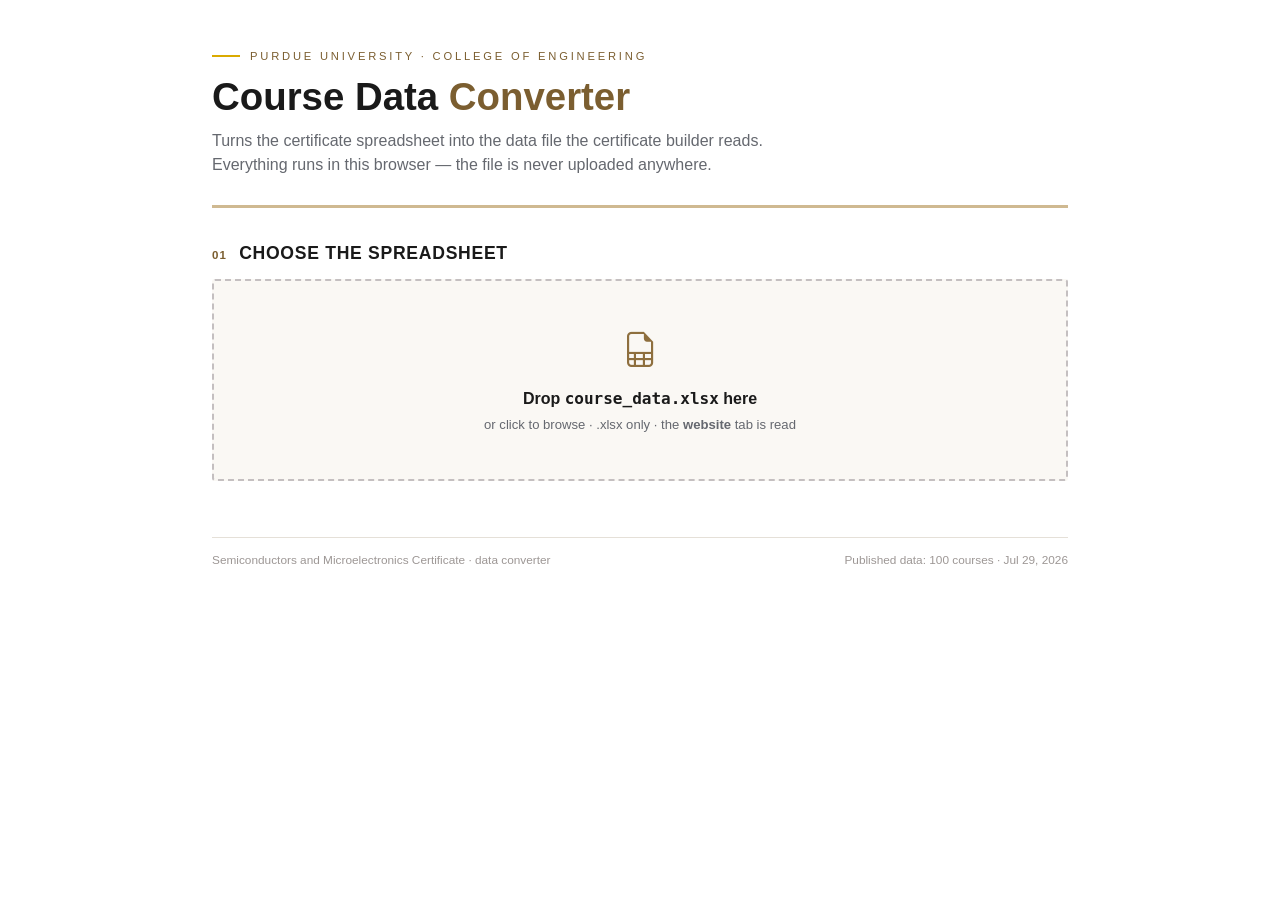
==== admin.html @ adde68a2 "Fix misleading row numbers and catch silent spreadsheet mistakes Warnings quoted the wrong row numbe" ====
<!DOCTYPE html>
<html lang="en">
<head>
  <meta charset="UTF-8" />
  <meta name="viewport" content="width=device-width, initial-scale=1.0" />
  <title>Course Data Converter — Semiconductors Certificate</title>

  <link href="https://cdn.jsdelivr.net/npm/bootstrap-icons@1.11.3/font/bootstrap-icons.css" rel="stylesheet" />
  <script src="https://cdn.sheetjs.com/xlsx-0.20.3/package/dist/xlsx.full.min.js"
          integrity="sha384-EnyY0/GSHQGSxSgMwaIPzSESbqoOLSexfnSMN2AP+39Ckmn92stwABZynq1JyzdT"
          crossorigin="anonymous"></script>

  <style>
    :root {
      --pu-gold:#CFB991; --pu-aged:#8E6F3E; --pu-aged-deep:#7B5E30; --pu-rush:#DAAA00;
      --pu-dust:#EBD99F; --pu-steel:#555960; --pu-railway-gray:#9D9795; --pu-steam:#C4BFC0;
      --pu-font-sans:'Acumin Pro','Franklin Gothic Medium',Arial,sans-serif;
      --pu-font-sans-cd:'Acumin Pro Condensed','Franklin Gothic Medium',Arial,sans-serif;
      --pu-font-mono:ui-monospace,SFMono-Regular,'SF Mono',Menlo,monospace;
      --bg-tint:#F4F1EC; --bg-warm:#FAF8F4; --border-rule:#E5E0D8; --border-soft:rgba(142,111,62,.18);
      --text-primary:#1A1A1A; --text-muted:#65686F;
      --ok:#1E7E34; --ok-bg:#F0F9F2; --warn:#8A6D00; --warn-bg:#FFF9E3; --err:#C0392B; --err-bg:#FDF2F1;
    }
    *,*::before,*::after { box-sizing:border-box; }
    body {
      margin:0; background:#fff; color:var(--text-primary);
      font-family:var(--pu-font-sans); line-height:1.5;
    }
    .wrap { max-width:920px; margin:0 auto; padding:0 32px 80px; }

    header { padding:48px 0 28px; border-bottom:3px solid var(--pu-gold); margin-bottom:32px; }
    .overline {
      font-size:.7rem; letter-spacing:.25em; text-transform:uppercase;
      color:var(--pu-aged-deep); margin-bottom:12px; display:flex; align-items:center; gap:10px;
    }
    .overline::before { content:''; width:28px; height:2px; background:var(--pu-rush); }
    h1 {
      font-family:var(--pu-font-sans-cd); font-size:2.4rem; font-weight:700;
      line-height:1.05; margin:0 0 12px;
    }
    h1 span { color:var(--pu-aged-deep); }
    .lede { color:var(--text-muted); max-width:600px; margin:0; }

    /* ── Steps ── */
    .step { margin-bottom:34px; }
    .step-head { display:flex; align-items:baseline; gap:12px; margin-bottom:12px; }
    .step-num {
      font-family:var(--pu-font-sans-cd); font-size:.72rem; font-weight:700;
      letter-spacing:.1em; color:var(--pu-aged-deep);
    }
    .step-title {
      font-family:var(--pu-font-sans-cd); font-size:1.1rem; font-weight:600;
      letter-spacing:.04em; text-transform:uppercase; margin:0;
    }
    .step.locked { opacity:.4; pointer-events:none; }

    /* ── Drop zone ── */
    #drop {
      border:2px dashed var(--pu-steam); border-radius:3px; background:var(--bg-warm);
      padding:44px 24px; text-align:center; cursor:pointer; transition:all .15s ease;
    }
    #drop:hover, #drop.over { border-color:var(--pu-aged); background:var(--pu-dust); }
    #drop i { font-size:2.2rem; color:var(--pu-aged); display:block; margin-bottom:10px; }
    #drop .big { font-size:1rem; font-weight:600; margin-bottom:4px; }
    #drop .small { font-size:.82rem; color:var(--text-muted); }
    #file { display:none; }

    /* ── Report ── */
    .report { display:none; }
    .report.show { display:block; }
    .summary-grid {
      display:grid; grid-template-columns:repeat(auto-fit,minmax(120px,1fr));
      gap:10px; margin-bottom:20px;
    }
    .stat { border:1px solid var(--border-rule); padding:12px 14px; background:#fff; }
    .stat .n {
      font-family:var(--pu-font-sans-cd); font-size:1.7rem; font-weight:700;
      line-height:1; color:var(--pu-aged-deep);
    }
    .stat .l {
      font-size:.66rem; letter-spacing:.1em; text-transform:uppercase;
      color:var(--text-muted); margin-top:5px;
    }
    .stat .d { font-size:.7rem; margin-top:4px; color:var(--text-muted); }
    .stat .d.up { color:var(--ok); } .stat .d.down { color:var(--err); }

    .finding {
      border-left:3px solid var(--pu-steam); padding:11px 14px; margin-bottom:8px;
      font-size:.86rem; background:var(--bg-warm);
    }
    .finding.ok   { border-color:var(--ok);   background:var(--ok-bg); }
    .finding.warn { border-color:var(--pu-rush); background:var(--warn-bg); }
    .finding.err  { border-color:var(--err);  background:var(--err-bg); }
    .finding-head { display:flex; align-items:center; gap:8px; font-weight:600; }
    .finding.ok .finding-head   { color:var(--ok); }
    .finding.warn .finding-head { color:var(--warn); }
    .finding.err .finding-head  { color:var(--err); }
    .finding-body { margin-top:6px; color:var(--text-muted); font-size:.8rem; line-height:1.55; }
    .finding-body ul { margin:5px 0 0; padding-left:18px; }
    .finding-body li { margin-bottom:2px; }
    .finding-body code {
      font-family:var(--pu-font-mono); font-size:.76rem;
      background:rgba(0,0,0,.05); padding:1px 4px; border-radius:2px;
    }

    .section-label {
      font-size:.68rem; letter-spacing:.12em; text-transform:uppercase;
      color:var(--pu-aged-deep); font-weight:600; margin:22px 0 9px;
    }

    /* ── Actions ── */
    .actions { display:flex; gap:12px; align-items:center; flex-wrap:wrap; margin-top:8px; }
    .btn {
      font-family:var(--pu-font-sans-cd); font-size:.85rem; font-weight:600;
      letter-spacing:.09em; text-transform:uppercase; padding:13px 26px;
      border:1px solid var(--pu-aged); border-radius:2px; background:var(--pu-gold);
      color:#000; cursor:pointer; display:inline-flex; align-items:center; gap:9px;
      transition:all .15s ease;
    }
    .btn:hover:not(:disabled) { background:var(--pu-aged); color:#fff; }
    .btn:disabled { opacity:.35; cursor:not-allowed; }
    .btn-ghost {
      background:transparent; border-color:var(--border-rule); color:var(--text-muted);
      font-family:var(--pu-font-sans); text-transform:none; letter-spacing:.04em; font-weight:400;
    }
    .btn-ghost:hover { border-color:var(--pu-aged); color:#000; background:var(--bg-tint); }

    .publish-steps {
      counter-reset:ps; list-style:none; padding:0; margin:14px 0 0;
      font-size:.86rem; color:var(--text-muted);
    }
    .publish-steps li {
      counter-increment:ps; padding:9px 0 9px 34px; position:relative;
      border-bottom:1px solid var(--border-rule);
    }
    .publish-steps li:last-child { border-bottom:none; }
    .publish-steps li::before {
      content:counter(ps); position:absolute; left:0; top:8px;
      width:21px; height:21px; border-radius:50%; background:var(--pu-dust);
      color:var(--pu-aged-deep); font-size:.7rem; font-weight:700;
      display:flex; align-items:center; justify-content:center;
    }
    .publish-steps strong { color:var(--text-primary); }
    .publish-steps code {
      font-family:var(--pu-font-mono); font-size:.78rem;
      background:var(--bg-tint); padding:1px 5px; border-radius:2px; color:var(--text-primary);
    }
    .note {
      background:var(--bg-warm); border-left:3px solid var(--pu-gold);
      padding:12px 15px; font-size:.82rem; color:var(--text-muted);
      line-height:1.6; margin-top:16px;
    }
    .note strong { color:var(--pu-aged-deep); }
    footer {
      margin-top:56px; padding-top:14px; border-top:1px solid var(--border-rule);
      font-size:.74rem; color:var(--pu-railway-gray);
      display:flex; justify-content:space-between; gap:16px; flex-wrap:wrap;
    }
    @media (max-width:640px) { .wrap { padding:0 18px 60px; } h1 { font-size:1.8rem; } }
  </style>
</head>
<body>
<div class="wrap">

  <header>
    <div class="overline">Purdue University · College of Engineering</div>
    <h1>Course Data <span>Converter</span></h1>
    <p class="lede">
      Turns the certificate spreadsheet into the data file the certificate builder reads.
      Everything runs in this browser — the file is never uploaded anywhere.
    </p>
  </header>

  <div class="step" id="step-1">
    <div class="step-head"><span class="step-num">01</span><h2 class="step-title">Choose the spreadsheet</h2></div>
    <div id="drop" tabindex="0" role="button" aria-label="Choose or drop the course data spreadsheet">
      <i class="bi bi-file-earmark-spreadsheet"></i>
      <div class="big">Drop <code>course_data.xlsx</code> here</div>
      <div class="small">or click to browse · .xlsx only · the <strong>website</strong> tab is read</div>
    </div>
    <input type="file" id="file" accept=".xlsx" />
  </div>

  <div class="report" id="report">
    <div class="step">
      <div class="step-head"><span class="step-num">02</span><h2 class="step-title">Review what changed</h2></div>
      <div class="summary-grid" id="stats"></div>
      <div id="findings"></div>
    </div>

    <div class="step" id="step-3">
      <div class="step-head"><span class="step-num">03</span><h2 class="step-title">Publish</h2></div>
      <div class="actions">
        <button class="btn" id="btn-download"><i class="bi bi-download"></i> Download course-data.json</button>
        <button class="btn btn-ghost" id="btn-restart"><i class="bi bi-arrow-counterclockwise"></i> Start over</button>
      </div>
      <ol class="publish-steps">
        <li>Download the file above. Keep the name <code>course-data.json</code> exactly as-is.</li>
        <li>Open the <strong>ZMI</strong> and go to the folder holding <code>index.html</code>.</li>
        <li><strong>Rename</strong> the existing <code>course-data.json</code> to something like
            <code>course-data-2026-fall.json</code>. This is your undo — don't skip it.</li>
        <li>Upload the new <code>course-data.json</code> into that same folder.</li>
        <li>Open the certificate builder and check the footer shows today's date.</li>
      </ol>
      <div class="note" id="blocked-note" style="display:none">
        <strong>Publishing is blocked.</strong> Fix the errors listed above in the spreadsheet,
        then drop the corrected file in again. The builder keeps showing the current course
        list until a valid file is published, so nothing is broken in the meantime.
      </div>
    </div>
  </div>

  <footer>
    <span>Semiconductors and Microelectronics Certificate · data converter</span>
    <span id="live-status">Checking published data…</span>
  </footer>
</div>

<script>
/* ══════════════════════════════════════════════════════════════
   PROGRAM POLICY — deliberately NOT read from the spreadsheet.
   The five certificate areas, their display order, and their short
   labels are program decisions, not catalog data. Keeping them here
   means a semester upload can only change which courses exist, never
   what the certificate requires or how it is organised.
══════════════════════════════════════════════════════════════ */
const SCHEMA_VERSION = 1;
const SHEET_NAME = 'website';
const MAX_BYTES = 12 * 1024 * 1024;

const AREA_POLICY = [
  { id:'dev', label:'Semiconductor and Microelectronic Devices',                            short:'Devices' },
  { id:'mat', label:'Semiconductor Materials, Characterization, and Processing',            short:'Materials & Processing' },
  { id:'ic',  label:'Integrated Circuit & System Design, Electronic Design Automation',     short:'IC Design & EDA' },
  { id:'pkg', label:'Electronics Packaging, Heterogeneous Integration, and Thermal Management', short:'Packaging & Thermal' },
  { id:'mfg', label:'Semiconductor Manufacturing and Global Supply Chain Management',       short:'Manufacturing & Supply Chain' },
];
const AREA_BY_LABEL = new Map(AREA_POLICY.map((a, i) => [a.label.toLowerCase(), i]));

/* Rows whose Course Number is this go to the experience section, not the technical bucket */
const VIP_MARKER = 'VIP';

const $ = id => document.getElementById(id);
const esc = s => String(s).replace(/[&<>"']/g, c =>
  ({ '&':'&amp;','<':'&lt;','>':'&gt;','"':'&quot;',"'":'&#39;' }[c]));

let published = null;   /* currently-live catalog, for the diff */
let result = null;      /* latest conversion */

/* ══════════════════════════════════════════════════════════════
   NORMALISATION — must stay in step with how the builder renders
══════════════════════════════════════════════════════════════ */
const cleanTitle = t => String(t).replace(/^[A-Z]{2,5}\s*\d{3,5}[A-Z]{0,2}\s+/, '').replace(/\s+/g, ' ').trim();
const normTitle  = t => cleanTitle(t).replace(/\(.*?\)/g, '').replace(/\[.*?\]/g, '').replace(/[^a-z0-9]/gi, '').toLowerCase();
const cell       = v => v == null ? '' : String(v).replace(/\s+/g, ' ').trim();

function convert(workbook, filename) {
  const errors = [], warnings = [], notes = [];

  /* Tolerate "Website" / " website " — capitalising a tab is a likely slip and
     there is no other tab it could be confused with. */
  const sheetKey = workbook.SheetNames.find(n => n.trim().toLowerCase() === SHEET_NAME);
  const sheet = sheetKey ? workbook.Sheets[sheetKey] : null;
  if (!sheet) {
    errors.push({
      title: `No sheet named "${SHEET_NAME}"`,
      body: `This workbook has: ${workbook.SheetNames.map(n => `<code>${esc(n)}</code>`).join(', ')}. ` +
            `The converter only reads the <code>${SHEET_NAME}</code> tab — rename the tab or use the right file.`
    });
    return { errors, warnings, notes };
  }
  if (sheetKey !== SHEET_NAME) {
    notes.push({ title: `Read the tab named "${esc(sheetKey)}"`,
      body: `Matched it to <code>${SHEET_NAME}</code> ignoring case and spacing. Renaming the tab to exactly ` +
            `<code>${SHEET_NAME}</code> avoids any doubt.` });
  }

  /* blankrows:true keeps grid indices aligned with real spreadsheet rows, so the
     row numbers quoted in warnings match what the admin sees in Excel. */
  const grid = XLSX.utils.sheet_to_json(sheet, { header: 1, blankrows: true, defval: '' });
  if (grid.length < 3) {
    errors.push({ title: 'Sheet looks empty', body: 'Expected skill names in row 1, column headers in row 2, and courses from row 3 down.' });
    return { errors, warnings, notes };
  }

  /* Row 1, column F onward = skill names */
  const skills = [];
  for (let c = 5; c < grid[0].length; c++) {
    const name = cell(grid[0][c]);
    if (name) skills.push({ col: c, name });
  }
  if (!skills.length) {
    errors.push({ title: 'No skill columns found', body: 'Expected skill names in row 1 starting at column F.' });
    return { errors, warnings, notes };
  }
  const skillNames = skills.map(s => s.name);

  const dupSkills = skillNames.filter((n, i) => skillNames.indexOf(n) !== i);
  if (dupSkills.length) {
    errors.push({
      title: `Duplicate skill column${dupSkills.length > 1 ? 's' : ''}`,
      body: `These skill names appear more than once in row 1: ${[...new Set(dupSkills)].map(s => `<code>${esc(s)}</code>`).join(', ')}. ` +
            `Each skill needs its own unique column.`
    });
  }

  /* A skill column with data but no header in row 1 would be dropped silently */
  const widest = grid.reduce((m, row) => Math.max(m, (row || []).length), 0);
  const headerless = [];
  for (let c = 5; c < widest; c++) {
    if (cell(grid[0] && grid[0][c])) continue;
    const used = grid.slice(2).some(row => cell(row && row[c]));
    if (used) headerless.push(XLSX.utils.encode_col(c));
  }
  if (headerless.length) warnings.push({
    title: `${headerless.length} column${headerless.length === 1 ? '' : 's'} have marks but no skill name`,
    body: `Column${headerless.length === 1 ? '' : 's'} ${headerless.map(c => `<code>${c}</code>`).join(', ')} ` +
          `${headerless.length === 1 ? 'contains' : 'contain'} data below row 2, but row 1 is blank there — ` +
          `so ${headerless.length === 1 ? 'it is' : 'they are'} ` +
          `being ignored entirely. Add the skill name in row 1 to include ${headerless.length === 1 ? 'it' : 'them'}.`
  });

  /* Rows 3+ = courses */
  const courses = [], vip = [], unknownAreas = new Map(), skipped = [];
  const noCredits = [], noSkills = [], badFlags = [], badMarks = [];

  for (let r = 2; r < grid.length; r++) {
    const row = grid[r];
    if (!row || !row.length) continue;
    const flag  = cell(row[0]).toLowerCase();
    const area  = cell(row[1]);
    const num   = cell(row[2]);
    const title = cell(row[3]);

    if (flag !== 'yes') {
      /* Anything other than yes/no in column A drops the row — say so rather than
         letting a course vanish without explanation. */
      if (flag && flag !== 'no' && (num || title)) {
        badFlags.push({ row: r + 1, val: cell(row[0]), num: num || title });
      }
      continue;
    }
    if (!num && !title) continue;                       /* blank filler row */
    if (!num || !title) {
      skipped.push({ row: r + 1, why: !num ? 'no course number' : 'no course title' });
      continue;
    }

    /* Only "x" tags a skill — flag anything else so ticks or 1s aren't lost quietly */
    skills.forEach(sk => {
      const v = cell(row[sk.col]);
      if (v && v.toLowerCase() !== 'x') badMarks.push({ row: r + 1, col: XLSX.utils.encode_col(sk.col), val: v });
    });

    const rawCr = row[4];
    let credits = null;
    if (rawCr !== '' && rawCr != null) {
      const n = Number(rawCr);
      if (Number.isFinite(n) && n >= 0 && n <= 12) credits = Math.round(n);
      else warnings.push({ title: `Unreadable credit value on row ${r + 1}`,
                           body: `<code>${esc(num)}</code> has <code>${esc(String(rawCr))}</code> in the Credits column. ` +
                                 `It will be treated as variable-credit and the student will choose.` });
    }

    const s = [];
    skills.forEach((sk, idx) => { if (cell(row[sk.col]).toLowerCase() === 'x') s.push(idx); });

    if (num.toUpperCase() === VIP_MARKER) { vip.push({ n: VIP_MARKER, t: cleanTitle(title), s }); continue; }

    const ai = AREA_BY_LABEL.get(area.toLowerCase());
    if (ai === undefined) {
      if (!unknownAreas.has(area)) unknownAreas.set(area, []);
      unknownAreas.get(area).push(`${num} (row ${r + 1})`);
      continue;
    }

    const c = { a: ai, n: num, t: cleanTitle(title), c: credits, s };
    if (credits === null) noCredits.push(c);
    if (!s.length) noSkills.push(c);
    courses.push(c);
  }

  /* Blocking: an unrecognised area would silently create a sixth category */
  if (unknownAreas.size) {
    for (const [bad, who] of unknownAreas) {
      errors.push({
        title: `Unknown certificate area: "${esc(bad || '(blank)')}"`,
        body: `Affects ${who.length} course${who.length === 1 ? '' : 's'}: ${who.slice(0, 6).map(esc).join(', ')}` +
              `${who.length > 6 ? `, +${who.length - 6} more` : ''}.<br>` +
              `The Primary Certificate Area must exactly match one of the five:` +
              `<ul>${AREA_POLICY.map(a => `<li><code>${esc(a.label)}</code></li>`).join('')}</ul>` +
              `Usually this is a typo or a stray space. Fix it in the spreadsheet and re-drop the file.`
      });
    }
  }
  if (!courses.length && !errors.length) {
    errors.push({ title: 'No courses found', body: 'No rows had <code>Certificate = Yes</code> with a course number and title.' });
  }

  /* Cross-listings / renumberings sharing a normalised title */
  const groups = new Map();
  courses.forEach((c, i) => {
    const k = normTitle(c.t);
    if (!groups.has(k)) groups.set(k, []);
    groups.get(k).push(i);
  });
  const xlists = [];
  for (const [k, idxs] of groups) {
    if (idxs.length > 1) {
      idxs.forEach(i => { courses[i].x = k.slice(0, 14); });
      xlists.push(idxs.map(i => courses[i].n));
    }
  }
  courses.forEach((c, i) => { c.i = i; });

  /* Non-blocking findings */
  /* Course numbers repeat across special-topics offerings, so list titles too */
  const courseLine = c => `<li><code>${esc(c.n)}</code> ${esc(c.t)}</li>`;
  if (noCredits.length) warnings.push({
    title: `${noCredits.length} course${noCredits.length === 1 ? '' : 's'} without credit hours`,
    body: `Students will pick the hours themselves for these. That is correct for variable-credit ` +
          `special topics — but if any of them do have a fixed credit value, add it to the spreadsheet.` +
          `<ul>${noCredits.slice(0, 10).map(courseLine).join('')}</ul>` +
          `${noCredits.length > 10 ? `…and ${noCredits.length - 10} more.` : ''}`
  });
  if (xlists.length) warnings.push({
    title: `${xlists.length} set${xlists.length === 1 ? '' : 's'} of courses share a title`,
    body: `The builder will warn students who select more than one from a set, since cross-listed or ` +
          `renumbered courses usually can't both count.` +
          `<ul>${xlists.map(g => `<li>${g.map(n => `<code>${esc(n)}</code>`).join(' · ')}</li>`).join('')}</ul>`
  });
  if (noSkills.length) notes.push({
    title: `${noSkills.length} course${noSkills.length === 1 ? '' : 's'} have no skill tags`,
    body: `These still appear in the catalog and count toward credits — they just won't surface in ` +
          `skill filtering. Add <code>x</code> marks in the skill columns to make them findable.` +
          `<ul>${noSkills.slice(0, 10).map(courseLine).join('')}</ul>` +
          `${noSkills.length > 10 ? `…and ${noSkills.length - 10} more.` : ''}`
  });
  if (skipped.length) warnings.push({
    title: `${skipped.length} row${skipped.length === 1 ? '' : 's'} skipped`,
    body: `<ul>${skipped.slice(0, 8).map(s => `<li>Row ${s.row} — ${esc(s.why)}</li>`).join('')}</ul>` +
          `${skipped.length > 8 ? `…and ${skipped.length - 8} more.` : ''}`
  });
  if (badFlags.length) warnings.push({
    title: `${badFlags.length} row${badFlags.length === 1 ? '' : 's'} left out — unrecognised Certificate value`,
    body: `The <strong>Certificate</strong> column must say <code>Yes</code> for a course to appear. ` +
          `These say something else, so they are being left out:` +
          `<ul>${badFlags.slice(0, 8).map(f => `<li>Row ${f.row} — <code>${esc(f.val)}</code> on ${esc(f.num)}</li>`).join('')}</ul>` +
          `${badFlags.length > 8 ? `…and ${badFlags.length - 8} more.` : ''}`
  });
  if (badMarks.length) warnings.push({
    title: `${badMarks.length} skill cell${badMarks.length === 1 ? '' : 's'} not marked with "x"`,
    body: `Only a lower- or upper-case <code>x</code> tags a course with a skill. These cells contain ` +
          `something else, so those skills are <strong>not</strong> being applied:` +
          `<ul>${badMarks.slice(0, 8).map(m => `<li>Row ${m.row}, column ${esc(m.col)} — <code>${esc(m.val)}</code></li>`).join('')}</ul>` +
          `${badMarks.length > 8 ? `…and ${badMarks.length - 8} more.` : ''}`
  });
  const emptyAreas = AREA_POLICY.filter((a, i) => !courses.some(c => c.a === i));
  if (emptyAreas.length) warnings.push({
    title: `${emptyAreas.length} certificate area${emptyAreas.length === 1 ? ' has' : 's have'} no courses`,
    body: `${emptyAreas.map(a => `<code>${esc(a.short)}</code>`).join(', ')}. Students need courses from at ` +
          `least two areas, so an empty area narrows their options.`
  });

  const doc = {
    schemaVersion: SCHEMA_VERSION,
    generatedAt: new Date().toISOString().replace(/\.\d+Z$/, 'Z'),
    source: filename,
    sheet: SHEET_NAME,
    counts: { courses: courses.length, vip: vip.length, skills: skillNames.length, areas: AREA_POLICY.length },
    skills: skillNames,
    areas: AREA_POLICY.map(a => ({ id: a.id, label: a.label, short: a.short })),
    courses, vip
  };
  return { doc, errors, warnings, notes };
}

/* ══════════════════════════════════════════════════════════════
   DIFF against what's live
══════════════════════════════════════════════════════════════ */
function diff(next, prev) {
  if (!prev) return null;
  const key = c => `${c.n}␟${c.t}`;
  const a = new Set((prev.courses || []).map(key));
  const b = new Set((next.courses || []).map(key));
  const added   = (next.courses || []).filter(c => !a.has(key(c)));
  const removed = (prev.courses || []).filter(c => !b.has(key(c)));
  const skillsAdded   = (next.skills || []).filter(s => !(prev.skills || []).includes(s));
  const skillsRemoved = (prev.skills || []).filter(s => !(next.skills || []).includes(s));
  return { added, removed, skillsAdded, skillsRemoved, prevCount: (prev.courses || []).length };
}

/* ══════════════════════════════════════════════════════════════
   RENDER
══════════════════════════════════════════════════════════════ */
function statBlock(n, label, delta) {
  const d = delta == null || delta === 0 ? ''
    : `<div class="d ${delta > 0 ? 'up' : 'down'}">${delta > 0 ? '+' : ''}${delta} vs live</div>`;
  return `<div class="stat"><div class="n">${n}</div><div class="l">${esc(label)}</div>${d}</div>`;
}

function findingBlock(kind, f) {
  const icon = kind === 'err' ? 'x-circle-fill' : kind === 'warn' ? 'exclamation-triangle-fill'
             : kind === 'ok' ? 'check-circle-fill' : 'info-circle-fill';
  return `<div class="finding ${kind}">
      <div class="finding-head"><i class="bi bi-${icon}"></i>${esc(f.title)}</div>
      ${f.body ? `<div class="finding-body">${f.body}</div>` : ''}
    </div>`;
}

function render(res) {
  const { doc, errors, warnings, notes } = res;
  const d = doc ? diff(doc, published) : null;

  $('stats').innerHTML = doc ? [
    statBlock(doc.counts.courses, 'Courses', d ? doc.counts.courses - d.prevCount : null),
    statBlock(doc.counts.vip, 'VIP / experience', null),
    statBlock(doc.counts.skills, 'Skills', d ? doc.counts.skills - (published.skills || []).length : null),
    statBlock(doc.counts.areas, 'Areas', null),
  ].join('') : '';

  const out = [];
  errors.forEach(f => out.push(findingBlock('err', f)));

  if (d && (d.added.length || d.removed.length || d.skillsAdded.length || d.skillsRemoved.length)) {
    out.push(`<div class="section-label">Changes since the published file</div>`);
    if (d.added.length) out.push(findingBlock('ok', {
      title: `${d.added.length} course${d.added.length === 1 ? '' : 's'} added`,
      body: `<ul>${d.added.slice(0, 10).map(c => `<li><code>${esc(c.n)}</code> ${esc(c.t)}</li>`).join('')}</ul>` +
            `${d.added.length > 10 ? `…and ${d.added.length - 10} more.` : ''}`
    }));
    if (d.removed.length) out.push(findingBlock('warn', {
      title: `${d.removed.length} course${d.removed.length === 1 ? '' : 's'} removed`,
      body: `Students who already picked these will lose them from a saved plan.` +
            `<ul>${d.removed.slice(0, 10).map(c => `<li><code>${esc(c.n)}</code> ${esc(c.t)}</li>`).join('')}</ul>` +
            `${d.removed.length > 10 ? `…and ${d.removed.length - 10} more.` : ''}`
    }));
    if (d.skillsAdded.length) out.push(findingBlock('ok', {
      title: `${d.skillsAdded.length} skill${d.skillsAdded.length === 1 ? '' : 's'} added`,
      body: d.skillsAdded.map(s => `<code>${esc(s)}</code>`).join(' · ')
    }));
    if (d.skillsRemoved.length) out.push(findingBlock('warn', {
      title: `${d.skillsRemoved.length} skill${d.skillsRemoved.length === 1 ? '' : 's'} removed`,
      body: `Gone from the filter list: ${d.skillsRemoved.map(s => `<code>${esc(s)}</code>`).join(' · ')}`
    }));
  } else if (d) {
    out.push(findingBlock('ok', { title: 'No course or skill changes since the published file' }));
  }

  if (warnings.length || notes.length) {
    out.push(`<div class="section-label">Worth checking</div>`);
    warnings.forEach(f => out.push(findingBlock('warn', f)));
    notes.forEach(f => out.push(findingBlock('info', f)));
  }
  if (doc && !errors.length && !warnings.length) {
    out.push(findingBlock('ok', { title: 'No problems found — safe to publish' }));
  }
  $('findings').innerHTML = out.join('');

  const blocked = errors.length > 0 || !doc;
  $('btn-download').disabled = blocked;
  $('step-3').classList.toggle('locked', false);
  $('blocked-note').style.display = blocked ? 'block' : 'none';
  $('report').classList.add('show');
  $('report').scrollIntoView({ behavior: 'smooth', block: 'start' });
}

/* ══════════════════════════════════════════════════════════════
   FILE HANDLING
══════════════════════════════════════════════════════════════ */
function handleFile(file) {
  if (!file) return;
  if (!/\.xlsx$/i.test(file.name)) {
    render({ errors: [{ title: 'That is not an .xlsx file',
      body: `Got <code>${esc(file.name)}</code>. Macro-enabled workbooks (.xlsm) and older .xls files are ` +
            `not accepted — open it in Excel and use <strong>Save As → Excel Workbook (.xlsx)</strong>.` }],
      warnings: [], notes: [] });
    return;
  }
  if (file.size > MAX_BYTES) {
    render({ errors: [{ title: 'File is too large',
      body: `<code>${esc(file.name)}</code> is ${(file.size / 1048576).toFixed(1)} MB. The course spreadsheet ` +
            `should be well under ${MAX_BYTES / 1048576} MB — check this is the right file.` }],
      warnings: [], notes: [] });
    return;
  }

  const reader = new FileReader();
  reader.onerror = () => render({ errors: [{ title: 'Could not read the file',
    body: 'The browser failed to open it. Make sure it is not open in Excel, then try again.' }], warnings: [], notes: [] });
  reader.onload = e => {
    try {
      const wb = XLSX.read(new Uint8Array(e.target.result), { type: 'array' });
      result = convert(wb, file.name);
      render(result);
    } catch (err) {
      render({ errors: [{ title: 'Could not read this workbook',
        body: `${esc(err.message || String(err))}<br>The file may be corrupt or password-protected.` }],
        warnings: [], notes: [] });
    }
  };
  reader.readAsArrayBuffer(file);
}

$('drop').addEventListener('click', () => $('file').click());
$('drop').addEventListener('keydown', e => {
  if (e.key === 'Enter' || e.key === ' ') { e.preventDefault(); $('file').click(); }
});
$('file').addEventListener('change', function () { handleFile(this.files[0]); this.value = ''; });
['dragenter', 'dragover'].forEach(ev =>
  $('drop').addEventListener(ev, e => { e.preventDefault(); $('drop').classList.add('over'); }));
['dragleave', 'drop'].forEach(ev =>
  $('drop').addEventListener(ev, e => { e.preventDefault(); $('drop').classList.remove('over'); }));
$('drop').addEventListener('drop', e => handleFile(e.dataTransfer.files[0]));

$('btn-download').addEventListener('click', () => {
  if (!result || !result.doc) return;
  const blob = new Blob([JSON.stringify(result.doc)], { type: 'application/json' });
  const a = document.createElement('a');
  a.href = URL.createObjectURL(blob);
  a.download = 'course-data.json';
  document.body.appendChild(a); a.click();
  setTimeout(() => { URL.revokeObjectURL(a.href); a.remove(); }, 0);
});

$('btn-restart').addEventListener('click', () => {
  result = null;
  $('report').classList.remove('show');
  window.scrollTo({ top: 0, behavior: 'smooth' });
});

/* Load the currently-published file so the report can show a diff.
   Absent (first run, or opened locally) simply means no diff. */
fetch('course-data.json?v=' + new Date().toISOString().slice(0, 10), { cache: 'no-store' })
  .then(r => r.ok ? r.text() : Promise.reject(new Error('HTTP ' + r.status)))
  .then(t => {
    published = JSON.parse(t);
    const when = published.generatedAt
      ? new Date(published.generatedAt).toLocaleDateString('en-US', { year:'numeric', month:'short', day:'numeric' })
      : 'unknown date';
    $('live-status').textContent =
      `Published data: ${published.counts?.courses ?? '?'} courses · ${when}`;
  })
  .catch(() => { $('live-status').textContent = 'No published data found — this will be the first version.'; });
</script>
</body>
</html>
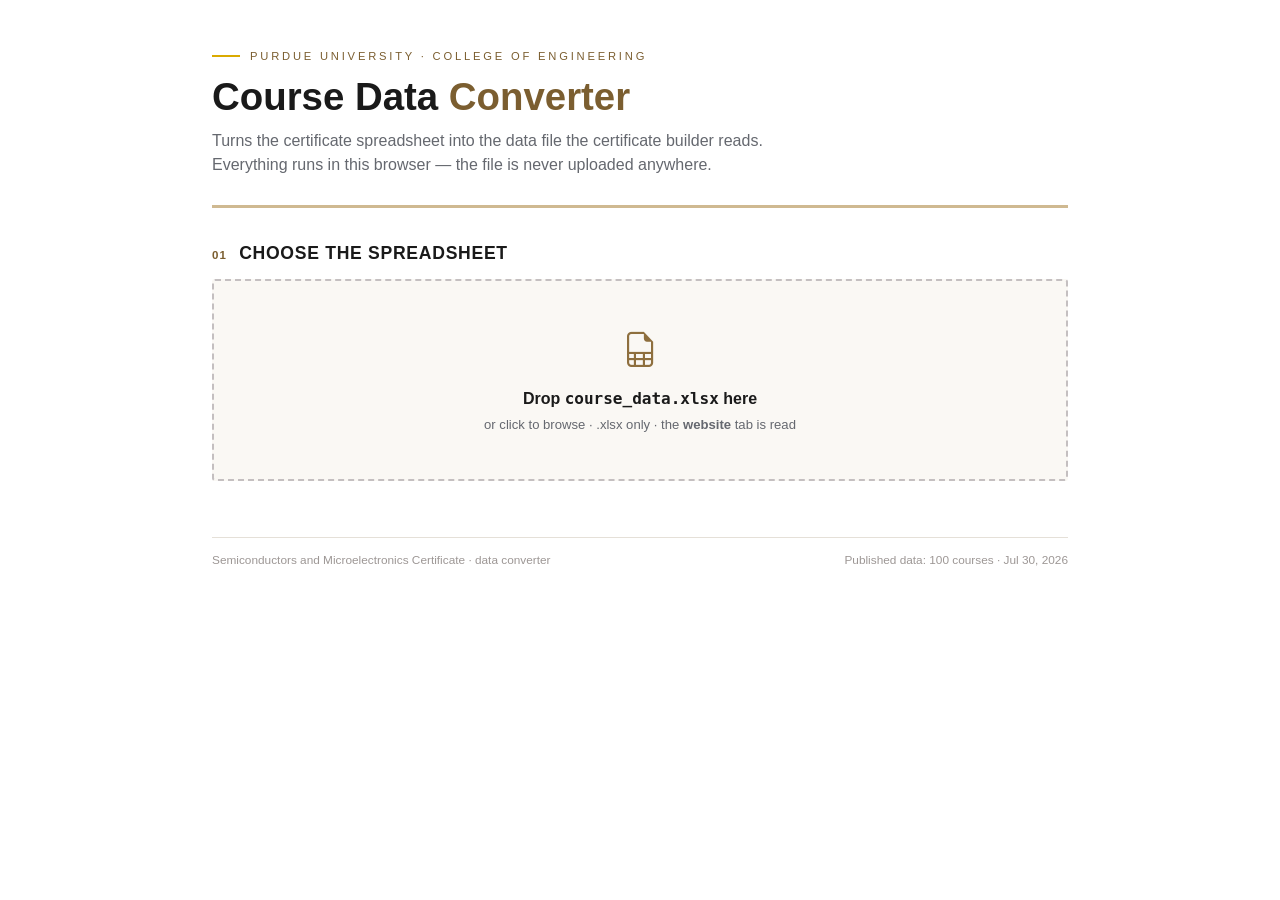
==== commit 944d7668: "Use full certificate area names throughout The program asked for the full area names rather than the" ====
--- a/admin.html
+++ b/admin.html
@@ -228,12 +228,15 @@
 const SHEET_NAME = 'website';
 const MAX_BYTES = 12 * 1024 * 1024;
 
+/* `short` is what the builder prints in area headings, the breadth tooltips and the
+   printed plan. It currently mirrors `label` — the program asked for full names — but
+   stays a separate field so any one area can be shortened again without a schema change. */
 const AREA_POLICY = [
-  { id:'dev', label:'Semiconductor and Microelectronic Devices',                            short:'Devices' },
-  { id:'mat', label:'Semiconductor Materials, Characterization, and Processing',            short:'Materials & Processing' },
-  { id:'ic',  label:'Integrated Circuit & System Design, Electronic Design Automation',     short:'IC Design & EDA' },
-  { id:'pkg', label:'Electronics Packaging, Heterogeneous Integration, and Thermal Management', short:'Packaging & Thermal' },
-  { id:'mfg', label:'Semiconductor Manufacturing and Global Supply Chain Management',       short:'Manufacturing & Supply Chain' },
+  { id:'dev', label:'Semiconductor and Microelectronic Devices',                                short:'Semiconductor and Microelectronic Devices' },
+  { id:'mat', label:'Semiconductor Materials, Characterization, and Processing',                short:'Semiconductor Materials, Characterization, and Processing' },
+  { id:'ic',  label:'Integrated Circuit & System Design, Electronic Design Automation',         short:'Integrated Circuit & System Design, Electronic Design Automation' },
+  { id:'pkg', label:'Electronics Packaging, Heterogeneous Integration, and Thermal Management', short:'Electronics Packaging, Heterogeneous Integration, and Thermal Management' },
+  { id:'mfg', label:'Semiconductor Manufacturing and Global Supply Chain Management',           short:'Semiconductor Manufacturing and Global Supply Chain Management' },
 ];
 const AREA_BY_LABEL = new Map(AREA_POLICY.map((a, i) => [a.label.toLowerCase(), i]));
 
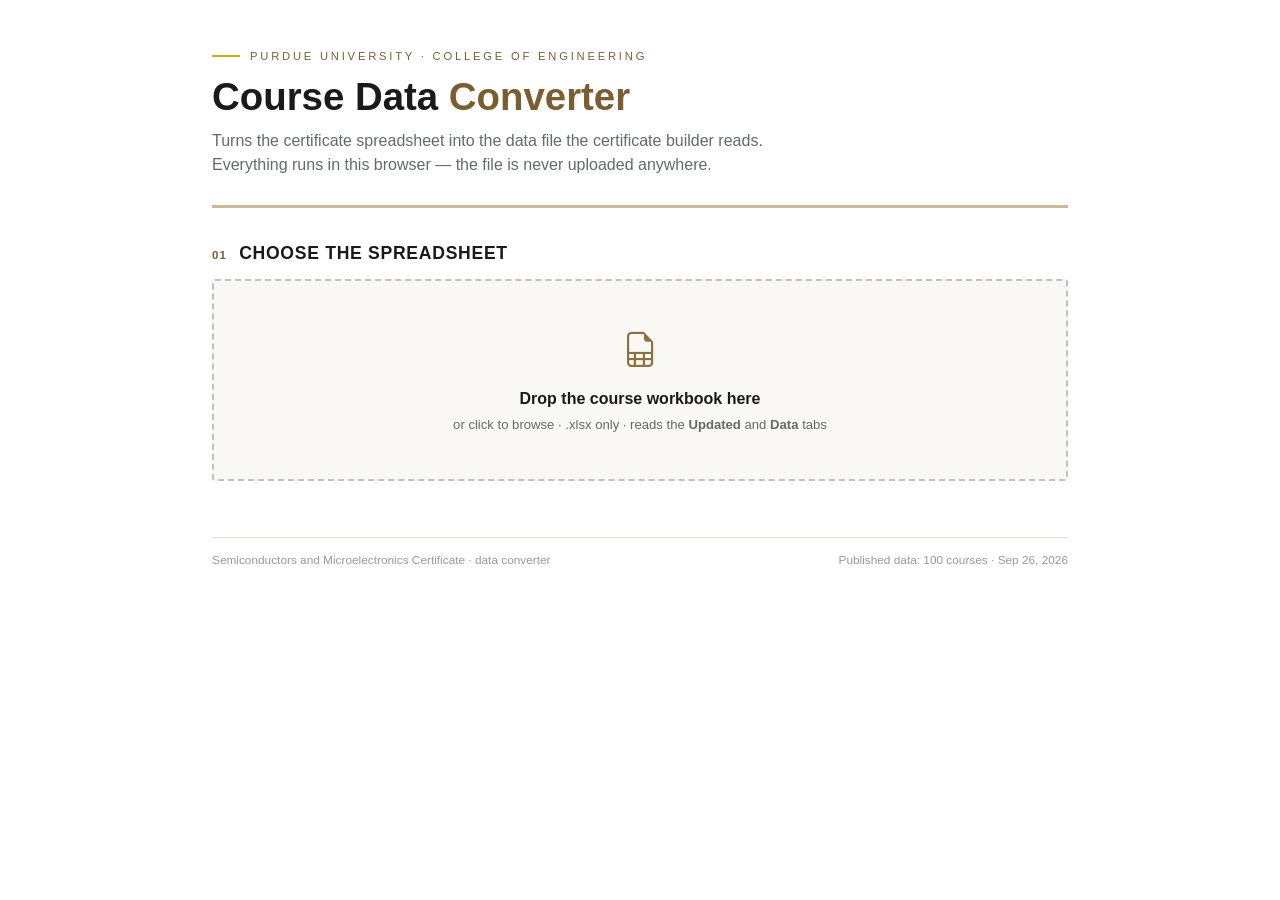
==== commit a6661f18: "Move to the September workbook; add details, secondary category New source file with a reworked colu" ====
--- a/admin.html
+++ b/admin.html
@@ -175,8 +175,8 @@
     <div class="step-head"><span class="step-num">01</span><h2 class="step-title">Choose the spreadsheet</h2></div>
     <div id="drop" tabindex="0" role="button" aria-label="Choose or drop the course data spreadsheet">
       <i class="bi bi-file-earmark-spreadsheet"></i>
-      <div class="big">Drop <code>course_data.xlsx</code> here</div>
-      <div class="small">or click to browse · .xlsx only · the <strong>website</strong> tab is read</div>
+      <div class="big">Drop the course workbook here</div>
+      <div class="small">or click to browse · .xlsx only · reads the <strong>Updated</strong> and <strong>Data</strong> tabs</div>
     </div>
     <input type="file" id="file" accept=".xlsx" />
   </div>
@@ -224,9 +224,37 @@
    means a semester upload can only change which courses exist, never
    what the certificate requires or how it is organised.
 ══════════════════════════════════════════════════════════════ */
-const SCHEMA_VERSION = 1;
-const SHEET_NAME = 'website';
-const MAX_BYTES = 12 * 1024 * 1024;
+const SCHEMA_VERSION = 2;
+const SHEET_NAME = 'updated';       /* matched case-insensitively */
+const LOOKUP_SHEET = 'data';        /* holds the catalog URLs the main sheet VLOOKUPs */
+const SHEET_LABEL = 'Updated';      /* how the tabs are spelled in the report */
+const LOOKUP_LABEL = 'Data';
+const MAX_BYTES = 20 * 1024 * 1024;
+
+/* Fixed column positions on the main sheet (0-based). Row 2 headers are never
+   read by name, so renaming one is harmless — moving one is not. */
+const COL = {
+  certificate: 0,   // A  Certificate?
+  number:      1,   // B  Course Number
+  id:          2,   // C  ID#   (admin key; also the catalog-URL lookup key)
+  title:       3,   // D  Course
+  credits:     4,   // E  Credits
+  primary:     5,   // F  Primary Certificate Category
+  secondary:   6,   // G  Secondary Certificate Category
+  prereq:      7,   // H  Pre-Requisites
+  restrict:    8,   // I  Other Restrictions / Notes
+  description: 9,   // J  Course Description
+  catalog:    10,   // K  Catalog Link  (a HYPERLINK formula — see resolveCatalogUrls)
+  adminInfo:  11,   // L  Additional Information   (not published)
+  topics:     12,   // M  Topics                   (not published)
+  skills0:    13    // N  first skill column, running to BL
+};
+
+/* Only http(s) links are ever emitted. The URL comes from the workbook and lands
+   in an href, so a javascript: or data: value here would be an injection vector. */
+function safeUrl(u) {
+  return /^https?:\/\//i.test(u) ? u : '';
+}
 
 /* `short` is what the builder prints in area headings, the breadth tooltips and the
    printed plan. It currently mirrors `label` — the program asked for full names — but
@@ -260,22 +288,42 @@
 function convert(workbook, filename) {
   const errors = [], warnings = [], notes = [];
 
-  /* Tolerate "Website" / " website " — capitalising a tab is a likely slip and
-     there is no other tab it could be confused with. */
-  const sheetKey = workbook.SheetNames.find(n => n.trim().toLowerCase() === SHEET_NAME);
+  const findSheet = want => workbook.SheetNames.find(n => n.trim().toLowerCase() === want);
+  const sheetKey = findSheet(SHEET_NAME);
   const sheet = sheetKey ? workbook.Sheets[sheetKey] : null;
   if (!sheet) {
     errors.push({
-      title: `No sheet named "${SHEET_NAME}"`,
+      title: `No sheet named "${SHEET_LABEL}"`,
       body: `This workbook has: ${workbook.SheetNames.map(n => `<code>${esc(n)}</code>`).join(', ')}. ` +
-            `The converter only reads the <code>${SHEET_NAME}</code> tab — rename the tab or use the right file.`
+            `The converter reads course rows from the <code>${SHEET_LABEL}</code> tab — rename the tab or use the right file.`
     });
     return { errors, warnings, notes };
   }
-  if (sheetKey !== SHEET_NAME) {
-    notes.push({ title: `Read the tab named "${esc(sheetKey)}"`,
-      body: `Matched it to <code>${SHEET_NAME}</code> ignoring case and spacing. Renaming the tab to exactly ` +
-            `<code>${SHEET_NAME}</code> avoids any doubt.` });
+
+  /* Column K is =HYPERLINK(VLOOKUP(...),"Catalog Link"), so the cached cell value is
+     the words "Catalog Link", never the address. Redo that lookup here: match the
+     ID# in column C against the key column of the Data tab and take its URL. */
+  const catalogUrls = new Map();
+  const lookupKey = findSheet(LOOKUP_SHEET);
+  if (lookupKey) {
+    const rows = XLSX.utils.sheet_to_json(workbook.Sheets[lookupKey], { header: 1, blankrows: false, defval: '' });
+    const head = (rows[0] || []).map(h => cell(h).toLowerCase());
+    let keyCol = head.indexOf('certificate course number');
+    let urlCol = head.indexOf('catalog link');
+    if (keyCol < 0) keyCol = 0;
+    if (urlCol < 0) urlCol = 6;
+    for (let r = 1; r < rows.length; r++) {
+      const k = cell(rows[r][keyCol]);
+      const u = cell(rows[r][urlCol]);
+      if (k && u) catalogUrls.set(k, u);
+    }
+  } else {
+    warnings.push({
+      title: `No "${LOOKUP_LABEL}" tab — catalog links will be missing`,
+      body: `Course rows carry a <code>Catalog Link</code> formula that looks its address up on the ` +
+            `<code>${LOOKUP_LABEL}</code> tab, so without that tab no course can link to the catalog. ` +
+            `Everything else still publishes normally.`
+    });
   }
 
   /* blankrows:true keeps grid indices aligned with real spreadsheet rows, so the
@@ -286,14 +334,14 @@
     return { errors, warnings, notes };
   }
 
-  /* Row 1, column F onward = skill names */
+  /* Row 1, column N onward = skill names */
   const skills = [];
-  for (let c = 5; c < grid[0].length; c++) {
+  for (let c = COL.skills0; c < grid[0].length; c++) {
     const name = cell(grid[0][c]);
     if (name) skills.push({ col: c, name });
   }
   if (!skills.length) {
-    errors.push({ title: 'No skill columns found', body: 'Expected skill names in row 1 starting at column F.' });
+    errors.push({ title: 'No skill columns found', body: 'Expected skill names in row 1 starting at column N.' });
     return { errors, warnings, notes };
   }
   const skillNames = skills.map(s => s.name);
@@ -310,7 +358,7 @@
   /* A skill column with data but no header in row 1 would be dropped silently */
   const widest = grid.reduce((m, row) => Math.max(m, (row || []).length), 0);
   const headerless = [];
-  for (let c = 5; c < widest; c++) {
+  for (let c = COL.skills0; c < widest; c++) {
     if (cell(grid[0] && grid[0][c])) continue;
     const used = grid.slice(2).some(row => cell(row && row[c]));
     if (used) headerless.push(XLSX.utils.encode_col(c));
@@ -326,20 +374,22 @@
   /* Rows 3+ = courses */
   const courses = [], vip = [], unknownAreas = new Map(), skipped = [];
   const noCredits = [], noSkills = [], badFlags = [], badMarks = [];
+  const noUrl = [], badUrl = [], unknownSecondary = new Map();
 
   for (let r = 2; r < grid.length; r++) {
     const row = grid[r];
     if (!row || !row.length) continue;
-    const flag  = cell(row[0]).toLowerCase();
-    const area  = cell(row[1]);
-    const num   = cell(row[2]);
-    const title = cell(row[3]);
+    const flag  = cell(row[COL.certificate]).toLowerCase();
+    const num   = cell(row[COL.number]);
+    const idNum = cell(row[COL.id]);
+    const title = cell(row[COL.title]);
+    const area  = cell(row[COL.primary]);
 
     if (flag !== 'yes') {
       /* Anything other than yes/no in column A drops the row — say so rather than
          letting a course vanish without explanation. */
       if (flag && flag !== 'no' && (num || title)) {
-        badFlags.push({ row: r + 1, val: cell(row[0]), num: num || title });
+        badFlags.push({ row: r + 1, val: cell(row[COL.certificate]), num: num || title });
       }
       continue;
     }
@@ -355,7 +405,7 @@
       if (v && v.toLowerCase() !== 'x') badMarks.push({ row: r + 1, col: XLSX.utils.encode_col(sk.col), val: v });
     });
 
-    const rawCr = row[4];
+    const rawCr = row[COL.credits];
     let credits = null;
     if (rawCr !== '' && rawCr != null) {
       const n = Number(rawCr);
@@ -368,7 +418,23 @@
     const s = [];
     skills.forEach((sk, idx) => { if (cell(row[sk.col]).toLowerCase() === 'x') s.push(idx); });
 
-    if (num.toUpperCase() === VIP_MARKER) { vip.push({ n: VIP_MARKER, t: cleanTitle(title), s }); continue; }
+    const rawUrl = catalogUrls.get(idNum) || '';
+    const url = safeUrl(rawUrl);
+    if (rawUrl && !url) badUrl.push({ row: r + 1, num, val: rawUrl });
+
+    const detail = {
+      d: cell(row[COL.description]),
+      p: cell(row[COL.prereq]),
+      r: cell(row[COL.restrict]),
+      u: url
+    };
+
+    if (num.toUpperCase().startsWith(VIP_MARKER)) {
+      vip.push(Object.assign({ n: VIP_MARKER, t: cleanTitle(title), s }, detail));
+      continue;
+    }
+
+    if (!url) noUrl.push({ n: num, t: cleanTitle(title) });
 
     const ai = AREA_BY_LABEL.get(area.toLowerCase());
     if (ai === undefined) {
@@ -377,7 +443,22 @@
       continue;
     }
 
-    const c = { a: ai, n: num, t: cleanTitle(title), c: credits, s };
+    /* Secondary category is stored but not yet displayed. An unrecognised value
+       warns rather than blocking — it would be harsh to stop a publish over a
+       field nothing renders — but it is stored as null, never as a guess. */
+    const secondary = cell(row[COL.secondary]);
+    let a2 = null;
+    if (secondary) {
+      const si = AREA_BY_LABEL.get(secondary.toLowerCase());
+      if (si === undefined) {
+        if (!unknownSecondary.has(secondary)) unknownSecondary.set(secondary, []);
+        unknownSecondary.get(secondary).push(`${num} (row ${r + 1})`);
+      } else {
+        a2 = si;
+      }
+    }
+
+    const c = Object.assign({ a: ai, a2, n: num, t: cleanTitle(title), c: credits, s }, detail);
     if (credits === null) noCredits.push(c);
     if (!s.length) noSkills.push(c);
     courses.push(c);
@@ -465,11 +546,46 @@
           `least two areas, so an empty area narrows their options.`
   });
 
+  if (noUrl.length) warnings.push({
+    title: `${noUrl.length} course${noUrl.length === 1 ? ' has' : 's have'} no catalog link`,
+    body: `No address was found on the <code>${LOOKUP_LABEL}</code> tab for these, so their rows will ` +
+          `show no Catalog link. Everything else about them works normally.` +
+          `<ul>${noUrl.slice(0, 10).map(courseLine).join('')}</ul>` +
+          `${noUrl.length > 10 ? `…and ${noUrl.length - 10} more.` : ''}`
+  });
+  if (badUrl.length) warnings.push({
+    title: `${badUrl.length} catalog link${badUrl.length === 1 ? '' : 's'} rejected`,
+    body: `Only <code>http://</code> and <code>https://</code> addresses are published. These were left ` +
+          `blank instead:` +
+          `<ul>${badUrl.slice(0, 8).map(b => `<li>Row ${b.row} — <code>${esc(b.num)}</code>: <code>${esc(b.val.slice(0, 70))}</code></li>`).join('')}</ul>`
+  });
+  if (unknownSecondary.size) {
+    for (const [bad, who] of unknownSecondary) {
+      warnings.push({
+        title: `Unrecognised secondary category: "${esc(bad)}"`,
+        body: `Affects ${who.length} course${who.length === 1 ? '' : 's'}: ${who.slice(0, 6).map(esc).join(', ')}` +
+              `${who.length > 6 ? `, +${who.length - 6} more` : ''}.<br>` +
+              `It must match one of the five certificate categories exactly. The secondary category is ` +
+              `stored for later use and is not shown on the site yet, so this does not block publishing — ` +
+              `but it is being saved as empty rather than guessed at.`
+      });
+    }
+  }
+
+  const withText = courses.filter(c => c.d || c.p || c.r).length;
+  notes.push({
+    title: `${withText} of ${courses.length} courses have description, prerequisite or notes text`,
+    body: `Shown in the “Details” panel on each course row. ` +
+          `${courses.filter(c => c.d).length} have a description, ` +
+          `${courses.filter(c => c.p).length} list prerequisites, ` +
+          `${courses.filter(c => c.r).length} carry other restrictions.`
+  });
+
   const doc = {
     schemaVersion: SCHEMA_VERSION,
     generatedAt: new Date().toISOString().replace(/\.\d+Z$/, 'Z'),
     source: filename,
-    sheet: SHEET_NAME,
+    sheet: sheetKey,
     counts: { courses: courses.length, vip: vip.length, skills: skillNames.length, areas: AREA_POLICY.length },
     skills: skillNames,
     areas: AREA_POLICY.map(a => ({ id: a.id, label: a.label, short: a.short })),
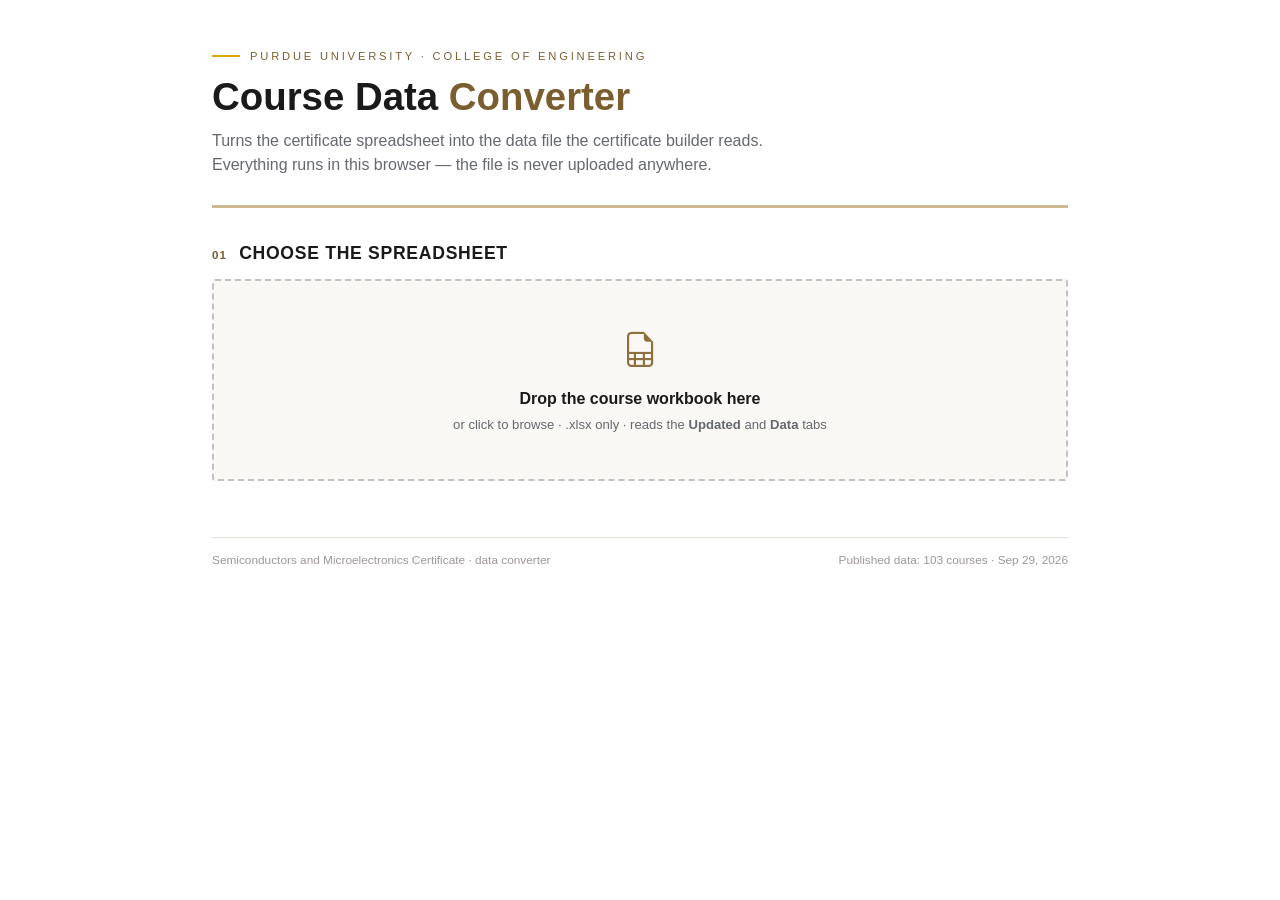
==== commit f20bc860: "Route VIP courses to the technical areas; allow Summer terms The converter no longer diverts rows wh" ====
--- a/admin.html
+++ b/admin.html
@@ -268,8 +268,9 @@
 ];
 const AREA_BY_LABEL = new Map(AREA_POLICY.map((a, i) => [a.label.toLowerCase(), i]));
 
-/* Rows whose Course Number is this go to the experience section, not the technical bucket */
-const VIP_MARKER = 'VIP';
+/* `vip` is retained in the output for schema stability but is always empty: VIP rows
+   are ordinary technical-area courses now, and the experience section declares its own
+   options rather than reading them from the workbook. */
 
 const $ = id => document.getElementById(id);
 const esc = s => String(s).replace(/[&<>"']/g, c =>
@@ -372,7 +373,8 @@
   });
 
   /* Rows 3+ = courses */
-  const courses = [], vip = [], unknownAreas = new Map(), skipped = [];
+  const courses = [], unknownAreas = new Map(), skipped = [];
+  const vip = [];   /* always empty — see the note beside AREA_POLICY */
   const noCredits = [], noSkills = [], badFlags = [], badMarks = [];
   const noUrl = [], badUrl = [], unknownSecondary = new Map();
 
@@ -428,11 +430,6 @@
       r: cell(row[COL.restrict]),
       u: url
     };
-
-    if (num.toUpperCase().startsWith(VIP_MARKER)) {
-      vip.push(Object.assign({ n: VIP_MARKER, t: cleanTitle(title), s }, detail));
-      continue;
-    }
 
     if (!url) noUrl.push({ n: num, t: cleanTitle(title) });
 
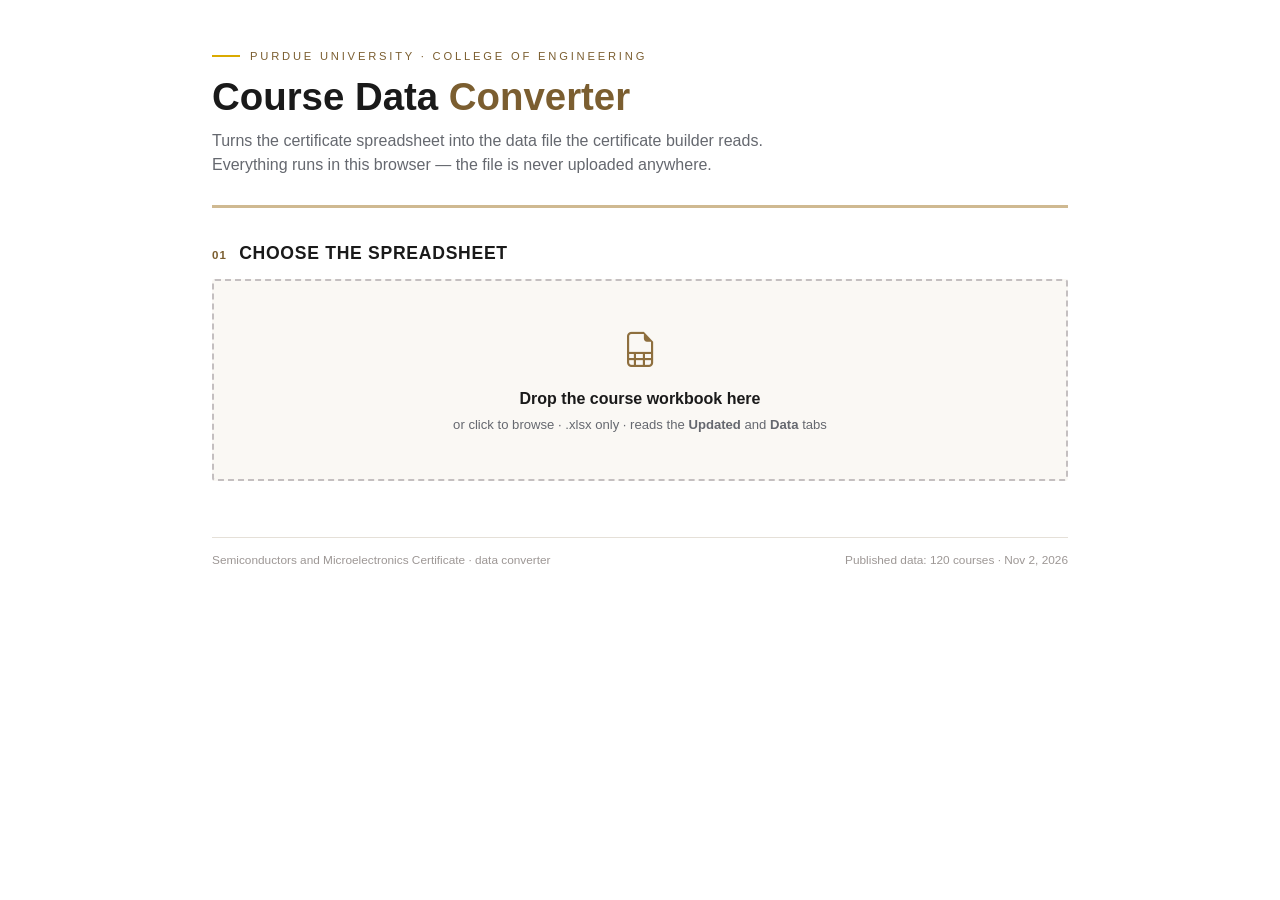
==== commit 6d482fdb: "Admit "Add" rows from the Certificate column The admins use "Add" in column A to mark a row they hav" ====
--- a/admin.html
+++ b/admin.html
@@ -231,6 +231,12 @@
 const LOOKUP_LABEL = 'Data';
 const MAX_BYTES = 20 * 1024 * 1024;
 
+/* Column A values that admit a course to the site. "Add" is the admins' own
+   marker for a row they have staged and want live — it carries the same weight
+   as "Yes". They keep the two words apart to track their own work, not to gate
+   publication. Any other value drops the row and warns. */
+const INCLUDE_FLAGS = new Set(['yes', 'add']);
+
 /* Fixed column positions on the main sheet (0-based). Row 2 headers are never
    read by name, so renaming one is harmless — moving one is not. */
 const COL = {
@@ -375,7 +381,7 @@
   /* Rows 3+ = courses */
   const courses = [], unknownAreas = new Map(), skipped = [];
   const vip = [];   /* always empty — see the note beside AREA_POLICY */
-  const noCredits = [], noSkills = [], badFlags = [], badMarks = [];
+  const noCredits = [], noSkills = [], badFlags = [], badMarks = [], addFlags = [];
   const noUrl = [], badUrl = [], unknownSecondary = new Map();
 
   for (let r = 2; r < grid.length; r++) {
@@ -387,9 +393,9 @@
     const title = cell(row[COL.title]);
     const area  = cell(row[COL.primary]);
 
-    if (flag !== 'yes') {
-      /* Anything other than yes/no in column A drops the row — say so rather than
-         letting a course vanish without explanation. */
+    if (!INCLUDE_FLAGS.has(flag)) {
+      /* Anything that is neither an including value nor "no" drops the row — say so
+         rather than letting a course vanish without explanation. */
       if (flag && flag !== 'no' && (num || title)) {
         badFlags.push({ row: r + 1, val: cell(row[COL.certificate]), num: num || title });
       }
@@ -400,6 +406,7 @@
       skipped.push({ row: r + 1, why: !num ? 'no course number' : 'no course title' });
       continue;
     }
+    if (flag !== 'yes') addFlags.push({ row: r + 1, num, val: cell(row[COL.certificate]) });
 
     /* Only "x" tags a skill — flag anything else so ticks or 1s aren't lost quietly */
     skills.forEach(sk => {
@@ -475,7 +482,7 @@
     }
   }
   if (!courses.length && !errors.length) {
-    errors.push({ title: 'No courses found', body: 'No rows had <code>Certificate = Yes</code> with a course number and title.' });
+    errors.push({ title: 'No courses found', body: 'No rows had <code>Certificate = Yes</code> or <code>Add</code> with a course number and title.' });
   }
 
   /* Cross-listings / renumberings sharing a normalised title */
@@ -524,10 +531,19 @@
   });
   if (badFlags.length) warnings.push({
     title: `${badFlags.length} row${badFlags.length === 1 ? '' : 's'} left out — unrecognised Certificate value`,
-    body: `The <strong>Certificate</strong> column must say <code>Yes</code> for a course to appear. ` +
+    body: `The <strong>Certificate</strong> column must say <code>Yes</code> or <code>Add</code> for a ` +
+          `course to appear. ` +
           `These say something else, so they are being left out:` +
           `<ul>${badFlags.slice(0, 8).map(f => `<li>Row ${f.row} — <code>${esc(f.val)}</code> on ${esc(f.num)}</li>`).join('')}</ul>` +
           `${badFlags.length > 8 ? `…and ${badFlags.length - 8} more.` : ''}`
+  });
+  if (addFlags.length) notes.push({
+    title: `${addFlags.length} course${addFlags.length === 1 ? '' : 's'} published from an "Add" marker`,
+    body: `<code>Add</code> publishes a course exactly as <code>Yes</code> does. These rows are live on ` +
+          `the site — if any of them is still being worked on, change its Certificate value to ` +
+          `<code>No</code> and upload again:` +
+          `<ul>${addFlags.slice(0, 8).map(f => `<li>Row ${f.row} — <code>${esc(f.val)}</code> on ${esc(f.num)}</li>`).join('')}</ul>` +
+          `${addFlags.length > 8 ? `…and ${addFlags.length - 8} more.` : ''}`
   });
   if (badMarks.length) warnings.push({
     title: `${badMarks.length} skill cell${badMarks.length === 1 ? '' : 's'} not marked with "x"`,
@@ -630,7 +646,6 @@
 
   $('stats').innerHTML = doc ? [
     statBlock(doc.counts.courses, 'Courses', d ? doc.counts.courses - d.prevCount : null),
-    statBlock(doc.counts.vip, 'VIP / experience', null),
     statBlock(doc.counts.skills, 'Skills', d ? doc.counts.skills - (published.skills || []).length : null),
     statBlock(doc.counts.areas, 'Areas', null),
   ].join('') : '';
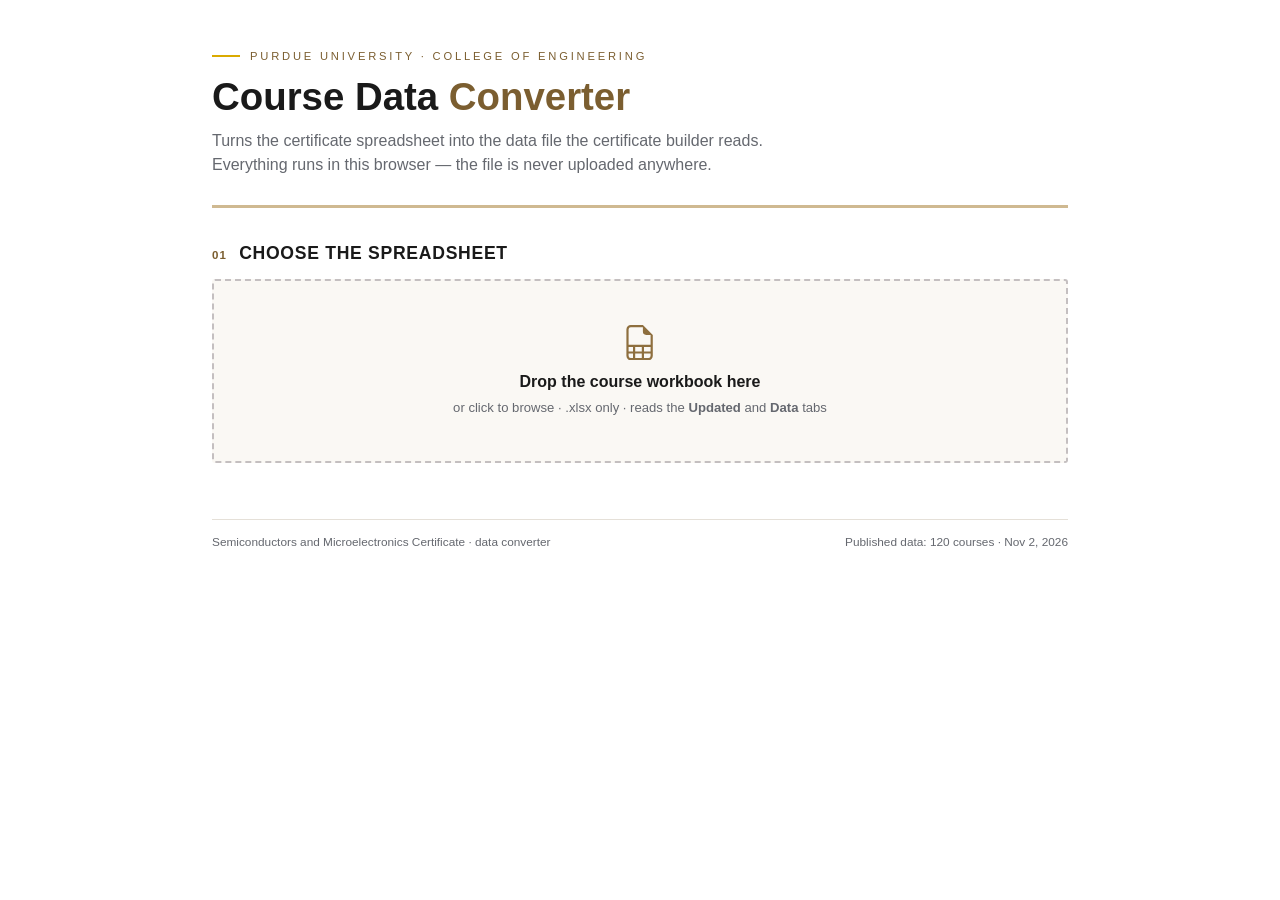
==== commit ced2d781: "Give the converter the same treatment as the builder External dependencies are gone. SheetJS now sit" ====
--- a/admin.html
+++ b/admin.html
@@ -5,17 +5,48 @@
   <meta name="viewport" content="width=device-width, initial-scale=1.0" />
   <title>Course Data Converter — Semiconductors Certificate</title>
 
-  <link href="https://cdn.jsdelivr.net/npm/bootstrap-icons@1.11.3/font/bootstrap-icons.css" rel="stylesheet" />
-  <script src="https://cdn.sheetjs.com/xlsx-0.20.3/package/dist/xlsx.full.min.js"
-          integrity="sha384-EnyY0/GSHQGSxSgMwaIPzSESbqoOLSexfnSMN2AP+39Ckmn92stwABZynq1JyzdT"
-          crossorigin="anonymous"></script>
+  <!--
+    SheetJS 0.20.3, served from this same folder rather than a CDN so the converter
+    works on a server with no outbound internet access. This is the "mini" build:
+    it drops the legacy .xls and .ods readers, which are unreachable here anyway
+    because handleFile() rejects anything that is not .xlsx before the parser sees
+    it. Verified against the full build on the real workbook — byte-identical
+    output and an identical report.
+
+      file   xlsx.mini.min.js   (279,523 bytes)
+      sha384 NG/W3xvO3ynQEcDQYIOcZTXRtwUs83cLv1FIl9PuqWPDuNhsMRF6wutlNLFwlb71
+
+    No integrity attribute: it guards against a CDN serving something else, which
+    is not the threat for a file sitting in the same folder, and it would turn a
+    legitimate version bump into a blank page. Check the hash above instead.
+  -->
+  <script src="xlsx.mini.min.js"></script>
 
   <style>
+    .vis-hidden { position:absolute; width:1px; height:1px; margin:-1px; padding:0;
+      overflow:hidden; clip:rect(0 0 0 0); clip-path:inset(50%); white-space:nowrap; border:0; }
+    .sc-icon { display:inline-block; width:1em; height:1em; fill:currentColor; vertical-align:-.125em; flex-shrink:0; }
+    .sc-sprite { position:absolute; width:0; height:0; overflow:hidden; }
+    /* An inline-level flex container baselines on its first item; a replaced <svg>
+       baselines on its bottom edge, which drops the element in its line box.
+       vertical-align is inert on block boxes, so this only bites where it should —
+       scoped under body so it cannot reach html or body themselves. */
+    body :has(> .sc-icon) { vertical-align: middle; }
+
+    /* The page relied on the user-agent focus ring. That is visible, but the drop
+       zone is a div and deserves a deliberate one — and this matches the builder.
+       Aged gold is 4.67:1 on white, clearing the 3:1 of WCAG 1.4.11; the gold glow
+       alone is 1.31:1 and is never the only indicator. */
+    :root { --focus-ring: 0 0 0 2px var(--pu-aged), 0 0 0 5px rgba(207,185,145,.45); }
+    #drop:focus-visible, .btn:focus-visible, a:focus-visible {
+      outline: none; box-shadow: var(--focus-ring);
+    }
+
     :root {
       --pu-gold:#CFB991; --pu-aged:#8E6F3E; --pu-aged-deep:#7B5E30; --pu-rush:#DAAA00;
       --pu-dust:#EBD99F; --pu-steel:#555960; --pu-railway-gray:#9D9795; --pu-steam:#C4BFC0;
-      --pu-font-sans:'Acumin Pro','Franklin Gothic Medium',Arial,sans-serif;
-      --pu-font-sans-cd:'Acumin Pro Condensed','Franklin Gothic Medium',Arial,sans-serif;
+      --pu-font-sans:acumin-pro,'Acumin Pro','Franklin Gothic Medium',Arial,sans-serif;
+      --pu-font-sans-cd:acumin-pro-condensed,'Acumin Pro Condensed','Franklin Gothic Medium',Arial,sans-serif;
       --pu-font-mono:ui-monospace,SFMono-Regular,'SF Mono',Menlo,monospace;
       --bg-tint:#F4F1EC; --bg-warm:#FAF8F4; --border-rule:#E5E0D8; --border-soft:rgba(142,111,62,.18);
       --text-primary:#1A1A1A; --text-muted:#65686F;
@@ -60,7 +91,10 @@
       padding:44px 24px; text-align:center; cursor:pointer; transition:all .15s ease;
     }
     #drop:hover, #drop.over { border-color:var(--pu-aged); background:var(--pu-dust); }
-    #drop i { font-size:2.2rem; color:var(--pu-aged); display:block; margin-bottom:10px; }
+    /* The old <i> was a block with no width, so it filled the drop zone and the
+       centred text centred the glyph inside it. The svg has an explicit 1em box,
+       so it has to centre itself. */
+    #drop .sc-icon { font-size:2.2rem; color:var(--pu-aged); display:block; margin:0 auto 10px; }
     #drop .big { font-size:1rem; font-weight:600; margin-bottom:4px; }
     #drop .small { font-size:.82rem; color:var(--text-muted); }
     #file { display:none; }
@@ -153,13 +187,33 @@
     .note strong { color:var(--pu-aged-deep); }
     footer {
       margin-top:56px; padding-top:14px; border-top:1px solid var(--border-rule);
-      font-size:.74rem; color:var(--pu-railway-gray);
+      font-size:.74rem; color:var(--text-muted);
       display:flex; justify-content:space-between; gap:16px; flex-wrap:wrap;
     }
     @media (max-width:640px) { .wrap { padding:0 18px 60px; } h1 { font-size:1.8rem; } }
   </style>
 </head>
 <body>
+
+<!-- Bootstrap Icons 1.11.3, inlined so this page loads nothing from a CDN.
+     Add one as <symbol id="sc-i-NAME" viewBox="0 0 16 16"> and reference it with
+     <svg class="sc-icon" aria-hidden="true" focusable="false"><use href="#sc-i-NAME"></use></svg>. -->
+<!-- Dropping a file replaces the whole report below, well away from where focus
+     is. One polite region carries the verdict so the change is announced. -->
+<p id="convert-status" class="vis-hidden" role="status" aria-live="polite" aria-atomic="true"></p>
+
+<svg xmlns="http://www.w3.org/2000/svg" class="sc-sprite" aria-hidden="true" focusable="false">
+  <defs>
+    <symbol id="sc-i-arrow-counterclockwise" viewBox="0 0 16 16"><path fill-rule="evenodd" d="M8 3a5 5 0 1 1-4.546 2.914.5.5 0 0 0-.908-.417A6 6 0 1 0 8 2z"/> <path d="M8 4.466V.534a.25.25 0 0 0-.41-.192L5.23 2.308a.25.25 0 0 0 0 .384l2.36 1.966A.25.25 0 0 0 8 4.466"/></symbol>
+    <symbol id="sc-i-check-circle-fill" viewBox="0 0 16 16"><path d="M16 8A8 8 0 1 1 0 8a8 8 0 0 1 16 0m-3.97-3.03a.75.75 0 0 0-1.08.022L7.477 9.417 5.384 7.323a.75.75 0 0 0-1.06 1.06L6.97 11.03a.75.75 0 0 0 1.079-.02l3.992-4.99a.75.75 0 0 0-.01-1.05z"/></symbol>
+    <symbol id="sc-i-download" viewBox="0 0 16 16"><path d="M.5 9.9a.5.5 0 0 1 .5.5v2.5a1 1 0 0 0 1 1h12a1 1 0 0 0 1-1v-2.5a.5.5 0 0 1 1 0v2.5a2 2 0 0 1-2 2H2a2 2 0 0 1-2-2v-2.5a.5.5 0 0 1 .5-.5"/> <path d="M7.646 11.854a.5.5 0 0 0 .708 0l3-3a.5.5 0 0 0-.708-.708L8.5 10.293V1.5a.5.5 0 0 0-1 0v8.793L5.354 8.146a.5.5 0 1 0-.708.708z"/></symbol>
+    <symbol id="sc-i-exclamation-triangle-fill" viewBox="0 0 16 16"><path d="M8.982 1.566a1.13 1.13 0 0 0-1.96 0L.165 13.233c-.457.778.091 1.767.98 1.767h13.713c.889 0 1.438-.99.98-1.767zM8 5c.535 0 .954.462.9.995l-.35 3.507a.552.552 0 0 1-1.1 0L7.1 5.995A.905.905 0 0 1 8 5m.002 6a1 1 0 1 1 0 2 1 1 0 0 1 0-2"/></symbol>
+    <symbol id="sc-i-file-earmark-spreadsheet" viewBox="0 0 16 16"><path d="M14 14V4.5L9.5 0H4a2 2 0 0 0-2 2v12a2 2 0 0 0 2 2h8a2 2 0 0 0 2-2M9.5 3A1.5 1.5 0 0 0 11 4.5h2V9H3V2a1 1 0 0 1 1-1h5.5zM3 12v-2h2v2zm0 1h2v2H4a1 1 0 0 1-1-1zm3 2v-2h3v2zm4 0v-2h3v1a1 1 0 0 1-1 1zm3-3h-3v-2h3zm-7 0v-2h3v2z"/></symbol>
+    <symbol id="sc-i-info-circle-fill" viewBox="0 0 16 16"><path d="M8 16A8 8 0 1 0 8 0a8 8 0 0 0 0 16m.93-9.412-1 4.705c-.07.34.029.533.304.533.194 0 .487-.07.686-.246l-.088.416c-.287.346-.92.598-1.465.598-.703 0-1.002-.422-.808-1.319l.738-3.468c.064-.293.006-.399-.287-.47l-.451-.081.082-.381 2.29-.287zM8 5.5a1 1 0 1 1 0-2 1 1 0 0 1 0 2"/></symbol>
+    <symbol id="sc-i-x-circle-fill" viewBox="0 0 16 16"><path d="M16 8A8 8 0 1 1 0 8a8 8 0 0 1 16 0M5.354 4.646a.5.5 0 1 0-.708.708L7.293 8l-2.647 2.646a.5.5 0 0 0 .708.708L8 8.707l2.646 2.647a.5.5 0 0 0 .708-.708L8.707 8l2.647-2.646a.5.5 0 0 0-.708-.708L8 7.293z"/></symbol>
+  </defs>
+</svg>
+
 <div class="wrap">
 
   <header>
@@ -174,7 +228,7 @@
   <div class="step" id="step-1">
     <div class="step-head"><span class="step-num">01</span><h2 class="step-title">Choose the spreadsheet</h2></div>
     <div id="drop" tabindex="0" role="button" aria-label="Choose or drop the course data spreadsheet">
-      <i class="bi bi-file-earmark-spreadsheet"></i>
+      <svg class="sc-icon" aria-hidden="true" focusable="false"><use href="#sc-i-file-earmark-spreadsheet"></use></svg>
       <div class="big">Drop the course workbook here</div>
       <div class="small">or click to browse · .xlsx only · reads the <strong>Updated</strong> and <strong>Data</strong> tabs</div>
     </div>
@@ -191,8 +245,8 @@
     <div class="step" id="step-3">
       <div class="step-head"><span class="step-num">03</span><h2 class="step-title">Publish</h2></div>
       <div class="actions">
-        <button class="btn" id="btn-download"><i class="bi bi-download"></i> Download course-data.json</button>
-        <button class="btn btn-ghost" id="btn-restart"><i class="bi bi-arrow-counterclockwise"></i> Start over</button>
+        <button class="btn" id="btn-download"><svg class="sc-icon" aria-hidden="true" focusable="false"><use href="#sc-i-download"></use></svg> Download course-data.json</button>
+        <button class="btn btn-ghost" id="btn-restart"><svg class="sc-icon" aria-hidden="true" focusable="false"><use href="#sc-i-arrow-counterclockwise"></use></svg> Start over</button>
       </div>
       <ol class="publish-steps">
         <li>Download the file above. Keep the name <code>course-data.json</code> exactly as-is.</li>
@@ -635,7 +689,7 @@
   const icon = kind === 'err' ? 'x-circle-fill' : kind === 'warn' ? 'exclamation-triangle-fill'
              : kind === 'ok' ? 'check-circle-fill' : 'info-circle-fill';
   return `<div class="finding ${kind}">
-      <div class="finding-head"><i class="bi bi-${icon}"></i>${esc(f.title)}</div>
+      <div class="finding-head"><svg class="sc-icon" aria-hidden="true" focusable="false"><use href="#sc-i-${icon}"></use></svg>${esc(f.title)}</div>
       ${f.body ? `<div class="finding-body">${f.body}</div>` : ''}
     </div>`;
 }
@@ -692,6 +746,13 @@
   $('btn-download').disabled = blocked;
   $('step-3').classList.toggle('locked', false);
   $('blocked-note').style.display = blocked ? 'block' : 'none';
+  const n = (a, w) => `${a} ${w}${a === 1 ? '' : 's'}`;
+  $('convert-status').textContent = blocked
+    ? `Cannot publish: ${n(errors.length, 'error')}. ` +
+      (errors[0] ? errors[0].title : 'The workbook could not be read.')
+    : `Ready to publish. ${doc.counts.courses} courses, ${doc.counts.skills} skills. ` +
+      `${n(warnings.length, 'warning')}, ${n(notes.length, 'note')}.`;
+
   $('report').classList.add('show');
   $('report').scrollIntoView({ behavior: 'smooth', block: 'start' });
 }
